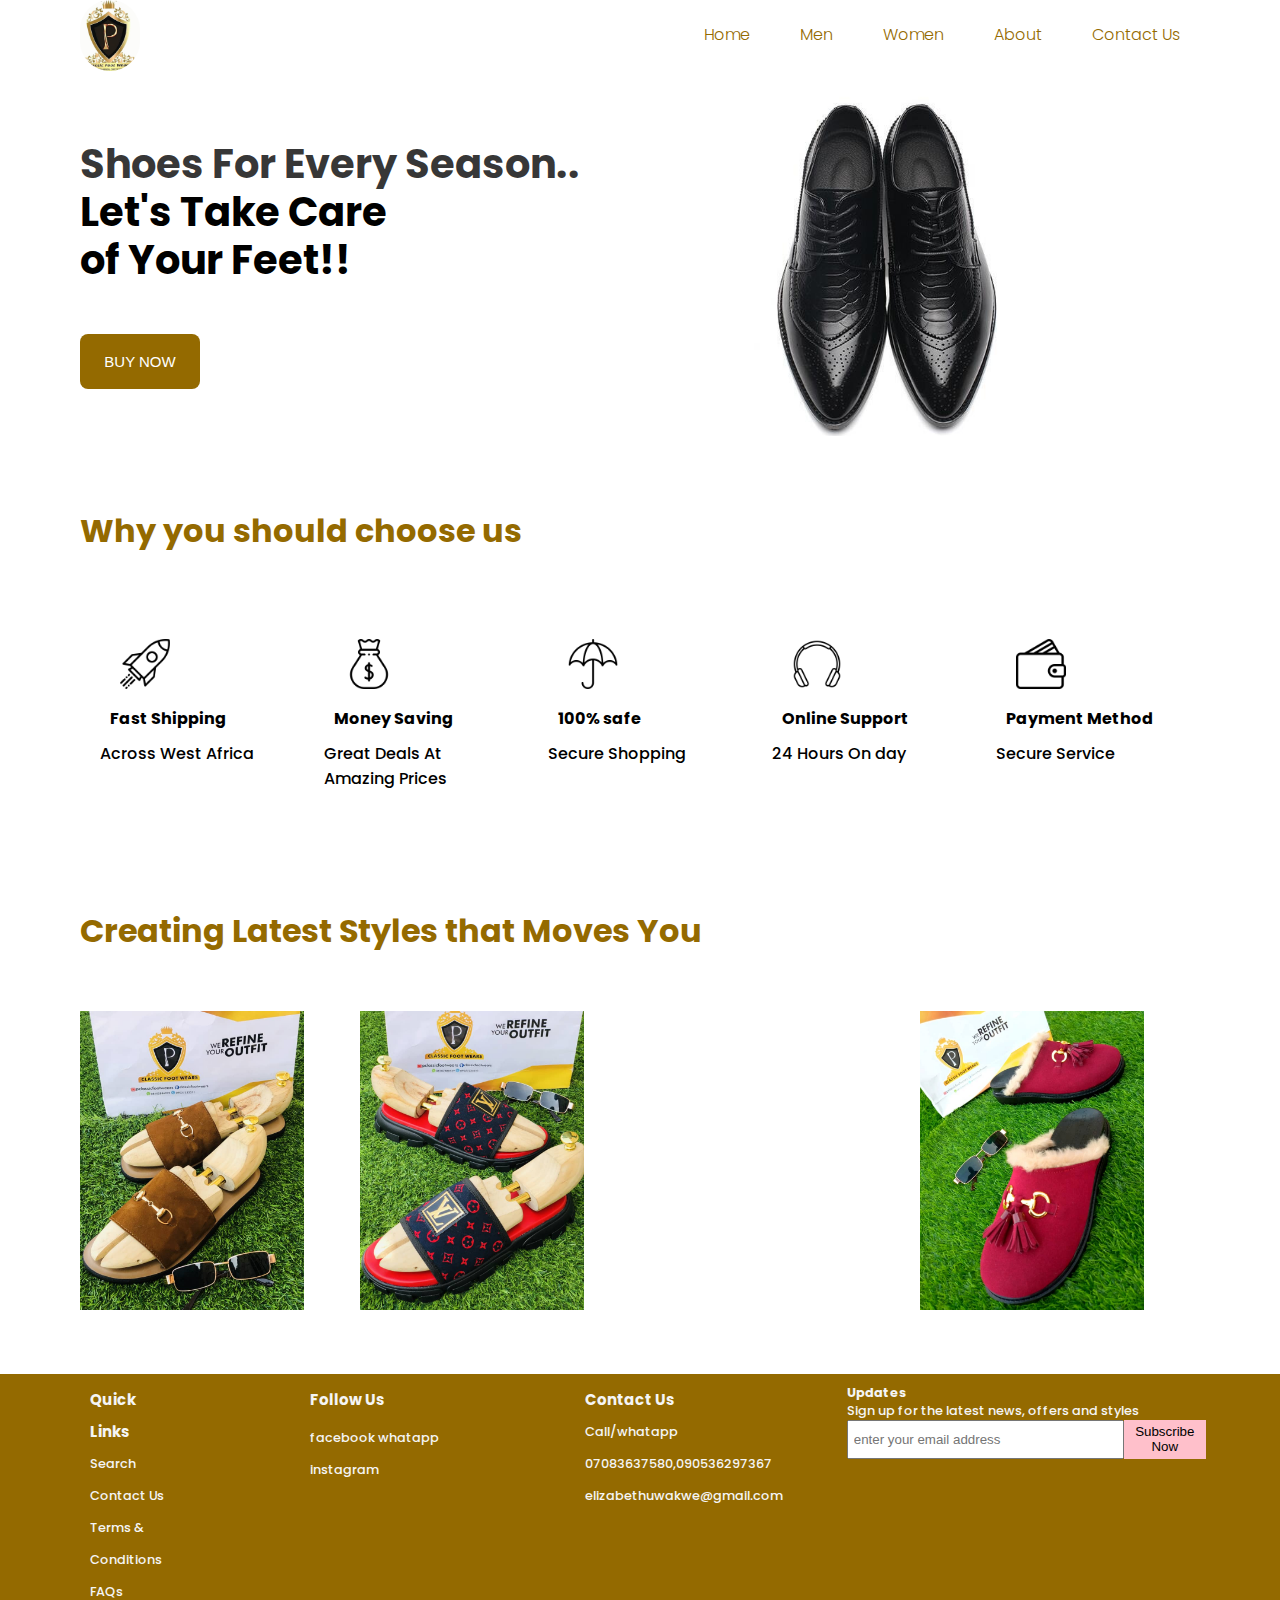
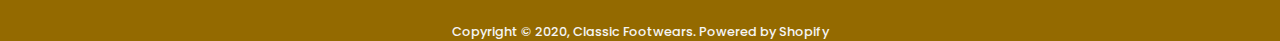
==== index.html @ 3dac3c72 "first commit" ====
<!DOCTYPE html>
<html lang="en">

<head>
  <meta charset="UTF-8">
  <meta name="viewport" content="width=device-width, initial-scale=1.0">
  <link rel="stylesheet" href="styles/index.css">
  <link rel="preconnect" href="https://fonts.gstatic.com">
  <link href="https://fonts.googleapis.com/css2?family=Poppins:wght@300&display=swap" rel="stylesheet">
  <title>Classic Footwears</title>
</head>

<body>
<div class="wrapper">
  <nav class="navigation">
    <img src="./assets/images/logo.jpg" alt="">

    <ul>
      <li><a href="#">Home</a></li>
      <li><a href="./files/men.html">Men</a></li>
      <li><a href="./files/women.html">Women</a></li>
      <li><a href="./files/about.html">About</a></li>
      <li><a href="./files/contactus.html">Contact Us</a></li>
    </ul>
  </nav>

  <div class="header">
    <div class="header_text">
      <h1> <span class="let">Shoes For Every Season..
          <br>
        </span>Let's Take Care <br> of Your Feet!! </h1>
      <form action="" class="order">
        <button class="btn btn-order">BUY NOW</button>
      </form>
    </div>
    <div class="header_image">
      <img src="./assets/images/shoe.jpg" alt="shoe" width="350px" height="350px">
    </div>
    
  </div>

  <div class="">
    <h3 class="features-title">Why you should choose us</h3>
    <div class="features">
      <div class="feature">
        <img src="./assets/images/rocket-ship.png" width="50px" class="feature-icon">
        <h4 class="feature-heading">Fast Shipping</h4>
        <p class="feature-text">Across West Africa
        </p>
      </div>

      <div class="feature">
        <img src="./assets/images/money-bag.png" width="50px" class="feature-icon">
        <h4 class="feature-heading">Money Saving</h4>
        <p class="feature-text">
          Great Deals At Amazing Prices
        </p>
      </div>

      <div class="feature">
        <img src="./assets/images/umbrella.png" width="50px" class="feature-icon">
        <h4 class="feature-heading">100% safe</h4>
        <p class="feature-text">
          Secure Shopping
        </p>
      </div>

      <div class="feature">
        <img src="./assets/images/headphones.png" width="50px" class="feature-icon">
        <h4 class="feature-heading">Online Support</h4>
        <p class="feature-text">
          24 Hours On day
        </p>
      </div>

      <div class="feature">
        <img src="./assets/images/wallet.png" width="50px" class="feature-icon">
        <h4 class="feature-heading">Payment Method</h4>
        <p class="feature-text">
          Secure Service
        </p>
      </div>
    </div>
  </div>

  <div class="">
    <div class="sub_text">
      <h3>Creating Latest Styles that Moves You</h3>
    </div>

    <div class="sub_header">
      <img src="./assets/images/red shoe.jpeg" alt="">
      <img src="./assets/images/liz2.JPG" alt="">
      <img src="./assets/images/002.JPG" alt="">
      <img src="./assets/images/SHOE.jpeg" alt="">
      <img src="./assets/images/003.jpg" alt="">
      <img src="./assets/images/004.jpg" alt="">
      <img src="./assets/images/women 1.JPG" alt="">
      <img src="./assets/images/006.jpg" alt="">
    </div>
  </div>
</div>

  <footer>
    <div class="text_1">
    <div class="quick-links">
    <ol class="l-1">
    <li>
    <h3>Quick Links
     </h3>
     </li>
     <li>Search</li>
      <li>Contact Us</li>
      <li>Terms & Conditions</li>
      <li>FAQs</li>
       </ol>
      </div>

      <div class="quick-links">
        <ol class="l-2">
        <li>
         <h3>Follow Us</h3>
         <div class="social-media">
           <a href="#"><i class="fab fa-facebook-f"></i></a>
           <a href="#"><i class="fab fa-instagram"></i></a>
           <a href="#"><i class="fab fa-twitter"></i></a>
         </div>
        </li>
        <li>facebook whatapp instagram</li>
        </ol>
      </div>

      <div class="quick-links">
        <ol class=l-3>
         <li>
        <h3>Contact Us</h3>
        </li>
        <li>Call/whatapp 07083637580,090536297367</li>
        <li>elizabethuwakwe@gmail.com</li>
        </ol>
      </div>
      <div class="quick-links">
      <div class="newsletter">
        <h3>Updates</h3>
        <p>Sign up for the latest news, offers and styles</p>
        </div>
        <form action="" class="subscribeForm">
          <input type="email" placeholder="enter your email address">
           <button class="btn btn-subscribe">Subscribe Now</button>
          </form>
      </div>
    </div>
    <div>
      <p class="c-text">Copyright © 2020, Classic Footwears. Powered by Shopify</p>
    </div>
  </footer>
</body>
</html>
---- styles/index.css ----
*{
   padding: 0;
   margin: 0;
   box-sizing: border-box; 
}

body {
    background-color: fffff;
    font-family: 'poppins', sans-serif;
    font-weight: 500;
    
}
/*
header, footer, main, article, section, aside, nav {
    display: block;
}*/

.wrapper {
    padding: 0 80px;
}

.navigation {
    display: flex;
    align-items: center;
    margin-bottom: 10px;
    

}
.navigation img {
    width: 60px;
    border-radius: 400rem;
}

ul {
    font-size: 15px;
    display: flex;
    list-style: none;
    position: relative;
    margin-left: 10px;
    padding-left: 45%;
    
}

nav li {
    margin-left: 50px;
    font-size: 1rem;
    font-weight: 300;
    font-family: 'poppins',sans-serif;
    
    
    
}
a {
    
    color:rgb(148, 106, 0);
    text-decoration: none;  
}
a::after {
    content: "";
    width: 0;
    display: block;
    height: 2px;
    background: rgb(148, 106, 0);
    /*transition: width 5s;*/
}

a:hover::after {
    width: 100%;
}

.header  {
    margin-top: 15px;
    margin-bottom: 10px;
    display: grid;
    grid-template-columns: repeat(2, auto);
    
}

.header_text {
    font-size: 20px;
    color: black;
    margin-right: 20%;
    line-height: 3rem;
    align-self: center;
    font-family: 'poppins', sans-serif;    
}
.let {
    color: rgba(0, 0, 0, 0.781);
}
   .header_image {
     justify-self: flex-start;
   } 
   .btn-order {
    width: 120px;
    height: 55px;
    margin-top: 10%;
    border: none;
    border-radius: 0.5rem;
    background-color:rgb(148, 106, 0);
    font-size: 15px;
    color: white;
    cursor: pointer;
    }

     .features {
       display: grid;
       grid-template-columns: repeat(5, 20%);
       padding: 2rem 0rem;
       margin-top: 2rem;
       justify-content: space-evenly;

   }
   
   .feature {
       margin-bottom: 4rem;
       padding: 20px;
   }

   .feature-icon{
    
       font-size: 10px;
       margin-left: 20px;
   }
       
   .features-title {
       grid-column: 1 / -1;
       font-size: 2rem;
       color: rgb(148, 106, 0);
       margin-top: 4rem;
   }
   .feature-heading {
    margin: 10px;
   }

   .sub_header {
       display: grid;
       grid-template-columns: repeat(4, 1fr);
       justify-content: center;
       grid-gap: 1rem 0rem;
       margin: 10px 0;
    }
   .sub_text h3 {
       font-size: 2rem;
       color: rgb(148, 106, 0);
   }

   .sub_header img {
       margin-top: 15px;
       width: 80%;
   }


   
   footer {
       background-color: rgb(148, 106, 0);
       margin-top: 4rem;
   }

   .text_1 {
       display: inline-flex;
       margin: 10px 10px;
   }
   
   .l-1{
       list-style: none;
    
       line-height: 2rem;
       color: whitesmoke;
   }

   .l-2 {
       list-style: none;
       color: whitesmoke;
       line-height: 2rem;
   }
   .l-3 {
       list-style: none;
       color: whitesmoke;
       line-height: 2rem;
       
   }
   li {margin-left: 5rem;
       font-size: 0.8rem;
   }
   .newsletter h3 {
    font-size: 0.8rem;
    color: whitesmoke;

}
    

    .newsletter p {
        color: whitesmoke;
        font-size: 0.8rem;
        
    }
    .subscribeForm{
        display: flex;
      }
      .subscribeForm input {
        padding: 10px 5px;
        width: 300px;
      }
      .btn-subscribe {
        width: auto;
        margin: 0;
        border: none;
        background-color: pink;
      }
      .c-text {
          text-align: center;
          margin-top: 5px;
      }
      .quick-links {
          justify-content: space-between;
          margin-right: 4rem;
      }
    .c-text {
        font-size: 0.8rem;
        color: whitesmoke;
    }
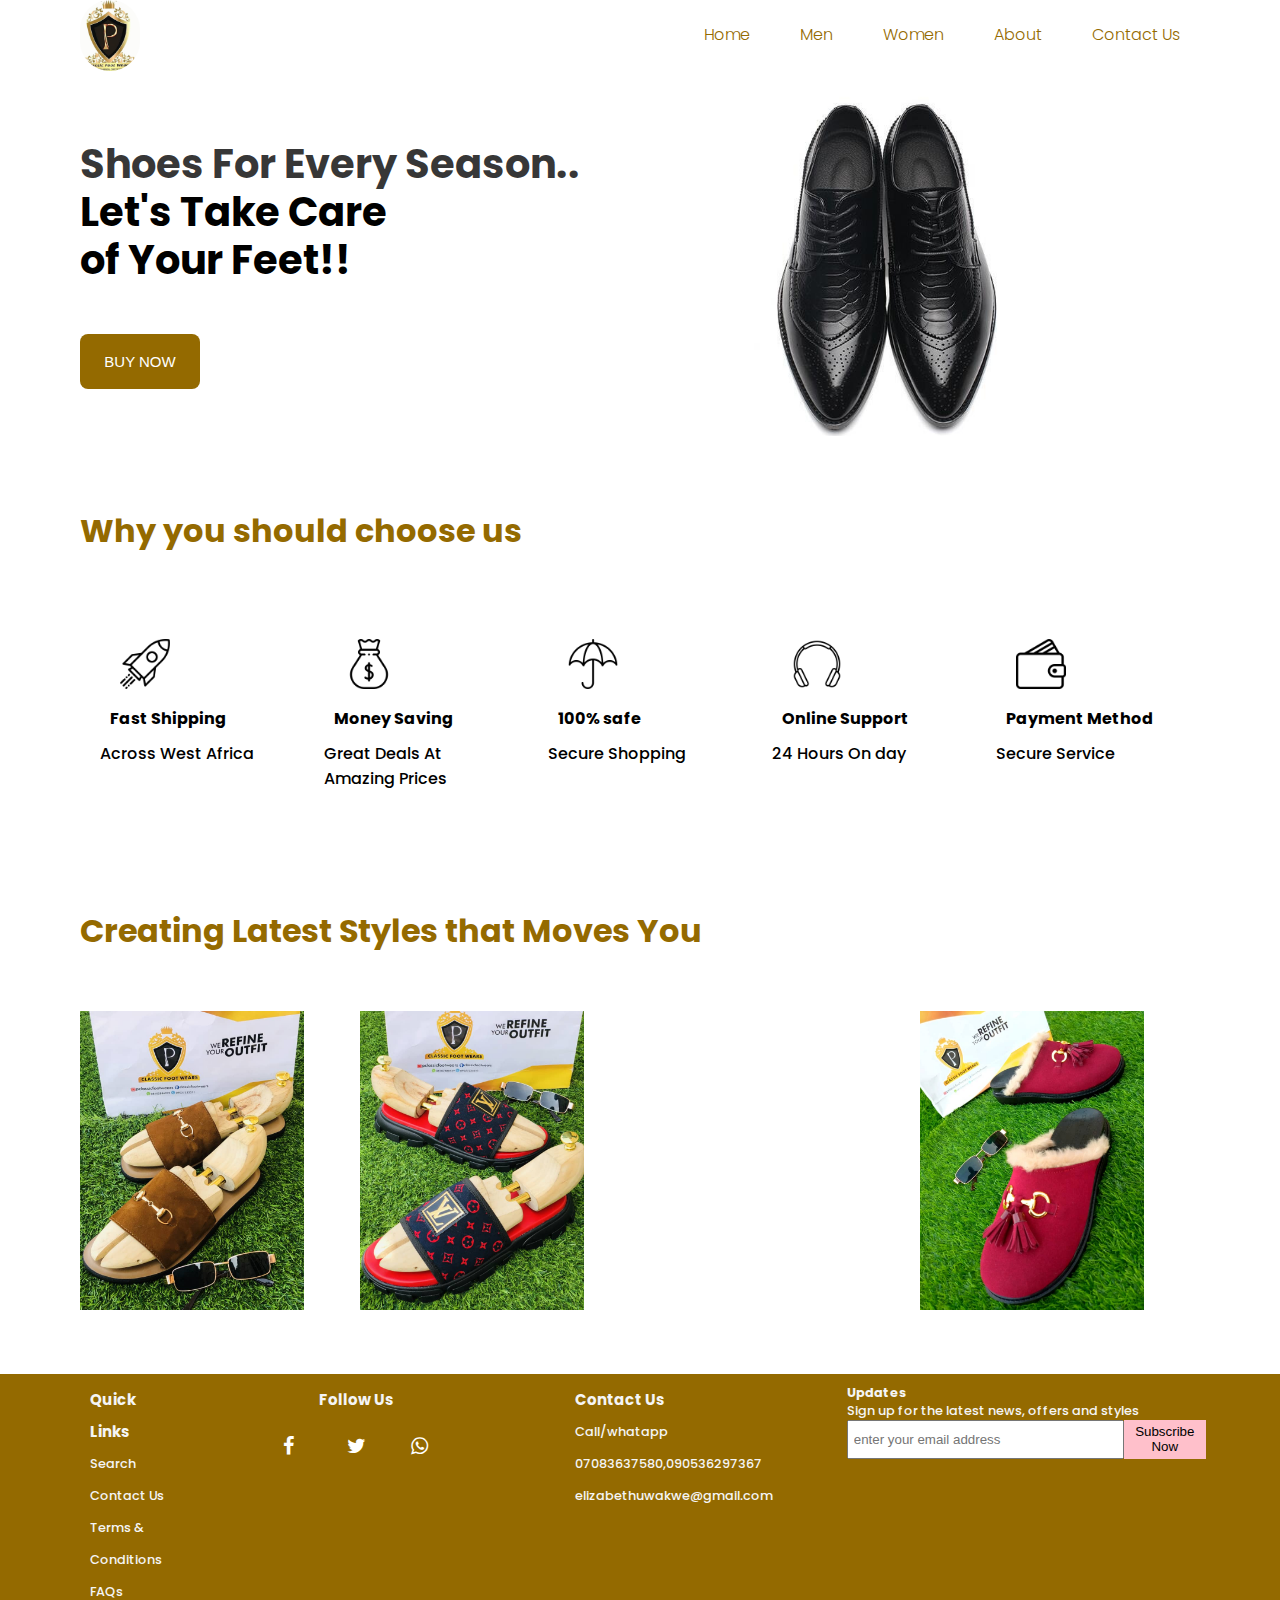
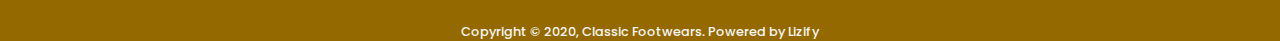
==== commit 2a4f17df: "added flip card" ====
--- a/index.html
+++ b/index.html
@@ -7,6 +7,7 @@
   <link rel="stylesheet" href="styles/index.css">
   <link rel="preconnect" href="https://fonts.gstatic.com">
   <link href="https://fonts.googleapis.com/css2?family=Poppins:wght@300&display=swap" rel="stylesheet">
+  <link rel="stylesheet" href="https://cdnjs.cloudflare.com/ajax/libs/font-awesome/4.7.0/css/font-awesome.min.css">
   <title>Classic Footwears</title>
 </head>
 
@@ -27,16 +28,15 @@
   <div class="header">
     <div class="header_text">
       <h1> <span class="let">Shoes For Every Season..
-          <br>
-        </span>Let's Take Care <br> of Your Feet!! </h1>
+       <br>
+      </span>Let's Take Care <br> of Your Feet!! </h1>
       <form action="" class="order">
-        <button class="btn btn-order">BUY NOW</button>
+      <button class="btn btn-order">BUY NOW</button>
       </form>
     </div>
     <div class="header_image">
       <img src="./assets/images/shoe.jpg" alt="shoe" width="350px" height="350px">
     </div>
-    
   </div>
 
   <div class="">
@@ -119,15 +119,12 @@
       <div class="quick-links">
         <ol class="l-2">
         <li>
-         <h3>Follow Us</h3>
+         <h3>Follow Us</h3>  </li>
          <div class="social-media">
-           <a href="#"><i class="fab fa-facebook-f"></i></a>
-           <a href="#"><i class="fab fa-instagram"></i></a>
-           <a href="#"><i class="fab fa-twitter"></i></a>
+          <a href="#" class="fa fa-facebook"></a>
+          <a href="#" class="fa fa-twitter"></a>
+          <a href="#" class="fa fa-whatsapp"></a>
          </div>
-        </li>
-        <li>facebook whatapp instagram</li>
-        </ol>
       </div>
 
       <div class="quick-links">
@@ -151,7 +148,7 @@
       </div>
     </div>
     <div>
-      <p class="c-text">Copyright © 2020, Classic Footwears. Powered by Shopify</p>
+      <p class="c-text">Copyright © 2020, Classic Footwears. Powered by Lizify</p>
     </div>
   </footer>
 </body>
--- a/styles/index.css
+++ b/styles/index.css
@@ -46,9 +46,6 @@
     font-size: 1rem;
     font-weight: 300;
     font-family: 'poppins',sans-serif;
-    
-    
-    
 }
 a {
     
@@ -73,7 +70,6 @@
     margin-bottom: 10px;
     display: grid;
     grid-template-columns: repeat(2, auto);
-    
 }
 
 .header_text {
@@ -167,7 +163,44 @@
        line-height: 2rem;
        color: whitesmoke;
    }
-
+   .social-media {
+       font-size: 20px;
+       display: flex;
+       
+   }
+
+   .fa {
+    margin-left: 1.5rem;
+    padding: 20px 20px;
+    font-size: 50px;
+    width: 30px;
+    text-align: center;
+    text-decoration: none;
+  }
+  
+  /* Add a hover effect if you want */
+  .fa:hover {
+    opacity: 0.8;
+    color: gray;
+  }
+  
+  /* Set a specific color for each brand */
+  
+  /* Facebook */
+  .fa-facebook {
+    /*background: #3B5998;*/
+    color: white;
+  }
+  
+  /* Twitter */
+  .fa-twitter {
+    /*background: #55ACEE;*/
+    color: white;
+  }
+  .fa-whatsapp {
+     /* background: green;*/
+      color: white
+  }
    .l-2 {
        list-style: none;
        color: whitesmoke;
@@ -179,16 +212,15 @@
        line-height: 2rem;
        
    }
-   li {margin-left: 5rem;
+   li { 
+       margin-left: 5rem;
        font-size: 0.8rem;
    }
    .newsletter h3 {
     font-size: 0.8rem;
     color: whitesmoke;
-
-}
-    
-
+}
+    
     .newsletter p {
         color: whitesmoke;
         font-size: 0.8rem;
